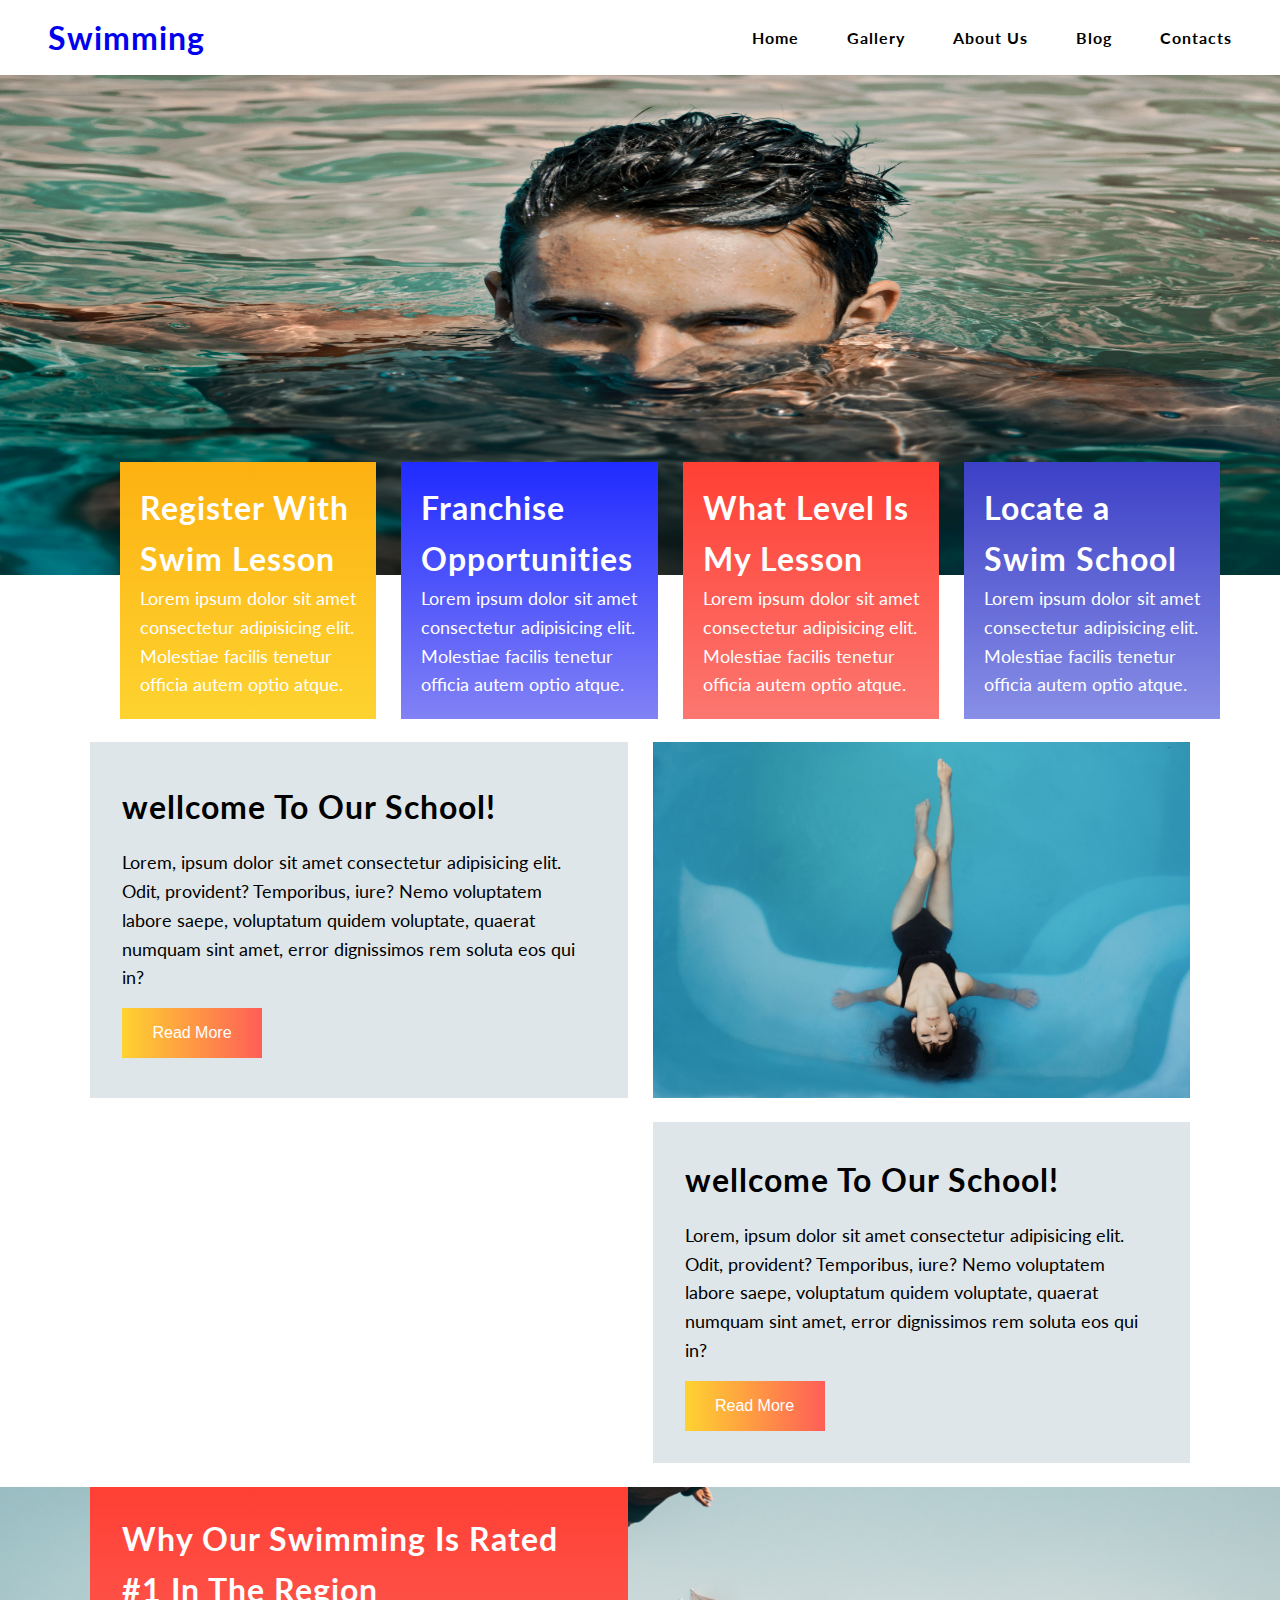
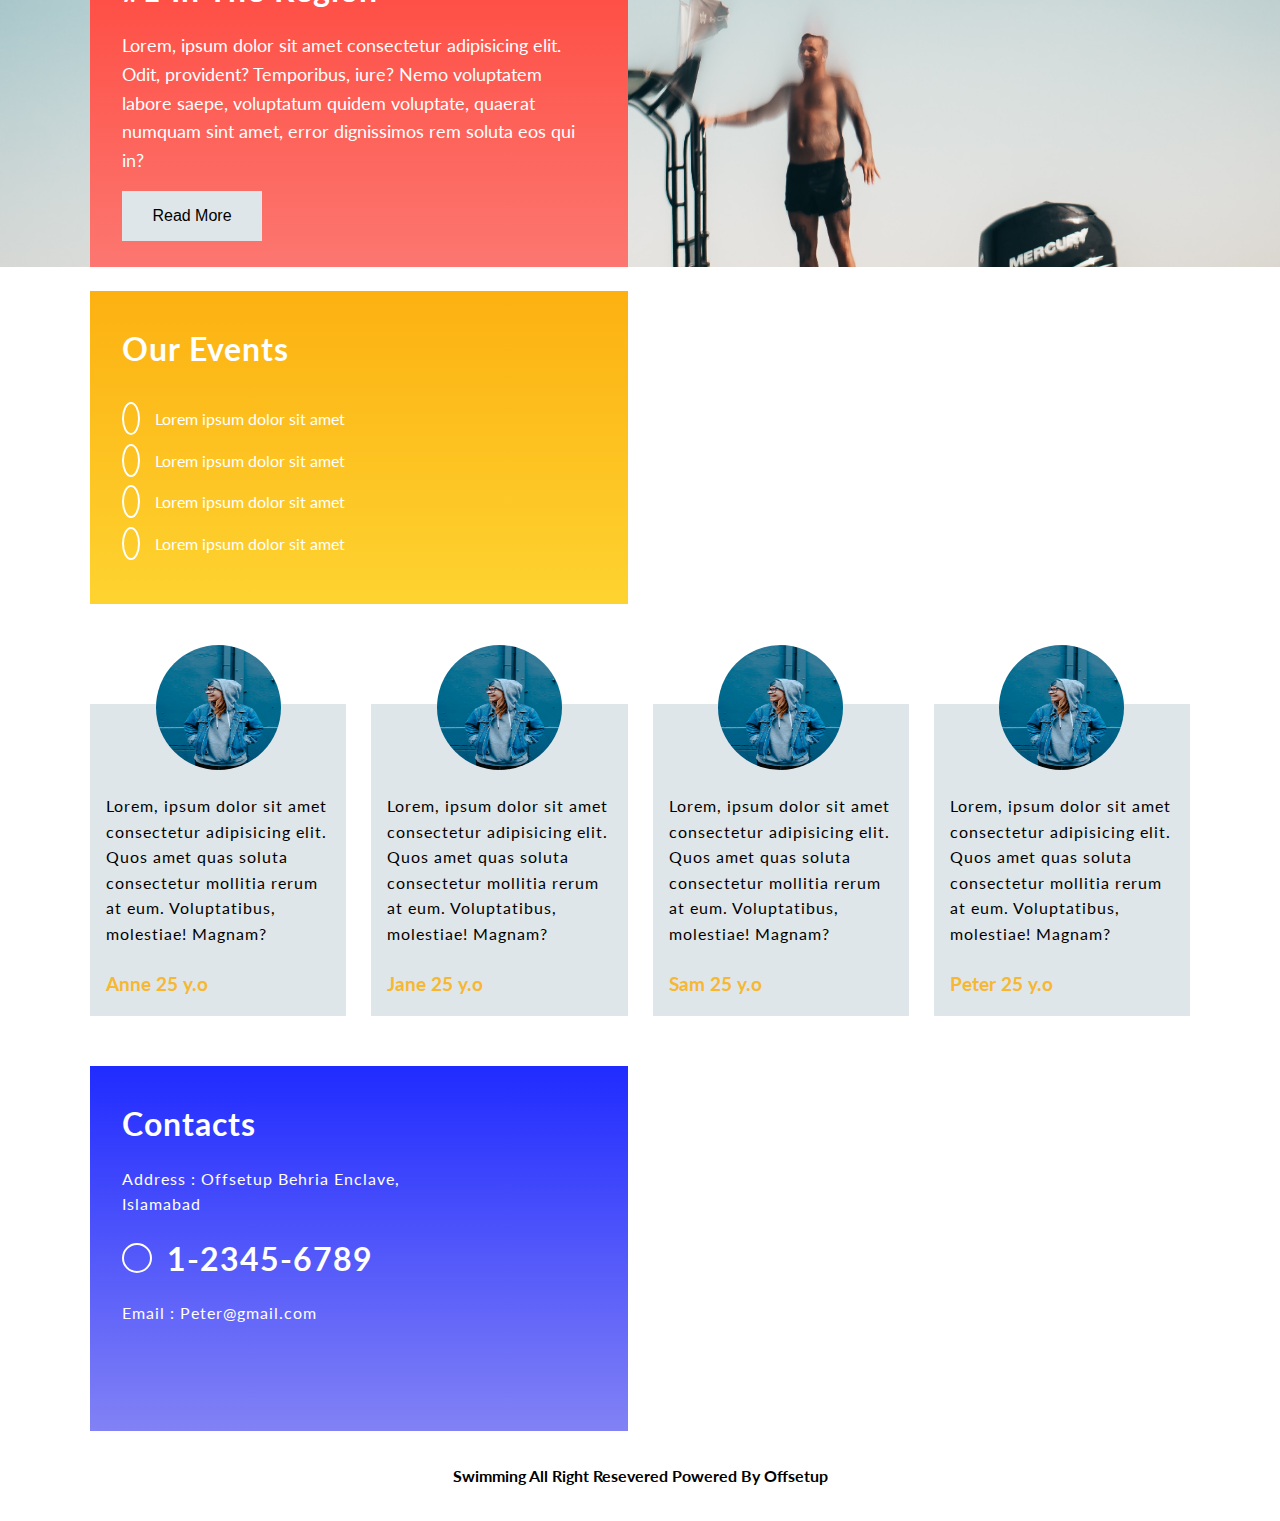
==== home.html @ 22864451 "initial commit" ====
<!DOCTYPE html>
<html lang="en">
  <head>
    <meta charset="UTF-8" />
    <meta name="viewport" content="width=device-width, initial-scale=1.0" />
    <title>swiming</title>
    <link rel="stylesheet" href="style.css" />
    <link rel="stylesheet" href="utilities.css" />
    <link
      rel="stylesheet"
      href="https://cdnjs.cloudflare.com/ajax/libs/font-awesome/6.4.2/css/all.min.css"
      integrity="sha512-z3gLpd7yknf1YoNbCzqRKc4qyor8gaKU1qmn+CShxbuBusANI9QpRohGBreCFkKxLhei6S9CQXFEbbKuqLg0DA=="
      crossorigin="anonymous"
      referrerpolicy="no-referrer"
    />
  </head>

  <body>
    <!-- Navbar -->
    <div class="navbar flex px-2 bg-white">
      <h1 class="fw md text-blue px-2"><a href="index.html">Swimming</a></h1>
      <nav>
        <ul>
          <li class="p-2 ">Home</li>
          <li class="p-2 ">Gallery</li>
          <li class="p-2 ">About Us</li>
          <li class="p-2 ">Blog</li>
          <li class="p-2 ">Contacts</li>
        </ul>
      </nav>
    </div>

    <!-- Header -->

    <header class="header-main">
      <img src="./images/hero.jpg" alt="" />

      <div class="header-cards grid grid-4">
        <div class="card bg-yellow">
          <h1 class="md">Register With Swim Lesson</h1>
          <p class="lead">
            Lorem ipsum dolor sit amet consectetur adipisicing elit. Molestiae
            facilis tenetur officia autem optio atque.
          </p>
        </div>
        <div class="card bg-blue">
          <h1 class="md">Franchise Opportunities </h1>
          <p class="lead">
            Lorem ipsum dolor sit amet consectetur adipisicing elit. Molestiae
            facilis tenetur officia autem optio atque.
          </p>
        </div>
        <div class="card bg-pink">
          <h1 class="md">What Level Is My Lesson</h1>
          <p class="lead">
            Lorem ipsum dolor sit amet consectetur adipisicing elit. Molestiae
            facilis tenetur officia autem optio atque.
          </p>
        </div>
        <div class="card bg-purple">
          <h1 class="md">Locate a Swim School</h1>
          <p class="lead">
            Lorem ipsum dolor sit amet consectetur adipisicing elit. Molestiae
            facilis tenetur officia autem optio atque.
          </p>
        </div>
      </div>
    </header>

    <!-- wellcome to school  -->

    <section class="wellcome-main">
      <div class="grid container">
        <div class="card p-3 bg-light wellcome-card">
          <h1 class="md mb-1">wellcome To Our School!</h1>
          <p class="lead mb-1">
            Lorem, ipsum dolor sit amet consectetur adipisicing elit. Odit,
            provident? Temporibus, iure? Nemo voluptatem labore saepe,
            voluptatum quidem voluptate, quaerat numquam sint amet, error
            dignissimos rem soluta eos qui in?
          </p>
          <button class="btn btn-primary py-1 bg-gradient">Read More</button>
        </div>
        <img src="./images/swim1.jpg" alt="" />
      </div>

      <div class="grid container mt-2">
        <img src="./images/swim2.jpg" alt="" />
        <div class="card p-3 bg-light wellcome-card">
          <h1 class="md mb-1">wellcome To Our School!</h1>
          <p class="lead mb-1">
            Lorem, ipsum dolor sit amet consectetur adipisicing elit. Odit,
            provident? Temporibus, iure? Nemo voluptatem labore saepe,
            voluptatum quidem voluptate, quaerat numquam sint amet, error
            dignissimos rem soluta eos qui in?
          </p>
          <button class="btn btn-primary py-1 bg-gradient">Read More</button>
        </div>
      </div>
    </section>

    <!-- our swimming -->

    <section class="our-swimming mt-2">
      <div class="container grid">
        <div class="card swim-card p-3 wellcome-card bg-pink">
          <h1 class="md mb-1">Why Our Swimming Is Rated #1 In The Region</h1>
          <p class="lead mb-1">
            Lorem, ipsum dolor sit amet consectetur adipisicing elit. Odit,
            provident? Temporibus, iure? Nemo voluptatem labore saepe,
            voluptatum quidem voluptate, quaerat numquam sint amet, error
            dignissimos rem soluta eos qui in?
          </p>
          <button class="btn bg-light py-1">Read More</button>
        </div>
      </div>
    </section>

    <!-- our events -->

    <section class="our-events mt-2">
      <div class="grid container">
        <div class="card p-3 bg-yellow wellcome-card">
          <h1 class="md mb-1">Our Events</h1>
          <ul>
            <li class="my-1">
              <i class="fa-solid fa-arrow-right"></i> Lorem ipsum dolor sit amet
            </li>
            <li class="my-1">
              <i class="fa-solid fa-arrow-right"></i> Lorem ipsum dolor sit amet
            </li>
            <li class="my-1">
              <i class="fa-solid fa-arrow-right"></i> Lorem ipsum dolor sit amet
            </li>
            <li class="my-1">
              <i class="fa-solid fa-arrow-right"></i> Lorem ipsum dolor sit amet
            </li>
          </ul>
        </div>
        <img src="./images/swim2.jpg" alt="" />
      </div>
    </section>

    <!-- profiles -->

    <section class="profiles">
      <div class="container grid grid-4">
        <div class="card profile-card text-center bg-light p-1">
          <img src="./images/pro1.jpg" alt="" />
          <p class="sm text-left mt-1">
            Lorem, ipsum dolor sit amet consectetur adipisicing elit. Quos amet
            quas soluta consectetur mollitia rerum at eum. Voluptatibus,
            molestiae! Magnam?
          </p>
          <h3 class="text-yellow text-left mt-2">Anne 25 y.o</h3>
        </div>
        <div class="card profile-card text-center bg-light p-1">
          <img src="./images/pro1.jpg" alt="" />
          <p class="sm text-left mt-1">
            Lorem, ipsum dolor sit amet consectetur adipisicing elit. Quos amet
            quas soluta consectetur mollitia rerum at eum. Voluptatibus,
            molestiae! Magnam?
          </p>
          <h3 class="text-yellow text-left mt-2">Jane 25 y.o</h3>
        </div>
        <div class="card profile-card text-center bg-light p-1">
          <img src="./images/pro1.jpg" alt="" />
          <p class="sm text-left mt-1">
            Lorem, ipsum dolor sit amet consectetur adipisicing elit. Quos amet
            quas soluta consectetur mollitia rerum at eum. Voluptatibus,
            molestiae! Magnam?
          </p>
          <h3 class="text-yellow text-left mt-2">Sam 25 y.o</h3>
        </div>
        <div class="card profile-card text-center bg-light p-1">
          <img src="./images/pro1.jpg" alt="" />
          <p class="sm text-left mt-1">
            Lorem, ipsum dolor sit amet consectetur adipisicing elit. Quos amet
            quas soluta consectetur mollitia rerum at eum. Voluptatibus,
            molestiae! Magnam?
          </p>
          <h3 class="text-yellow text-left mt-2">Peter 25 y.o</h3>
        </div>
      </div>
    </section>

    <!-- map section  -->

    <section class="map-area">
      <div class="container grid">
        <div class="address card bg-blue p-3 wellcome-card">
          <h1 class="md mb-1">Contacts</h1>
          <p class="sm">Address : Offsetup Behria Enclave,<br>
            Islamabad
          </p>

          <div class="phone mt-1">
            <i class="fa-solid fa-mobile"></i>
            <h1 class="md">1-2345-6789</h1>
          </div>

          <p class="sm mt-1">Email : Peter@gmail.com  </p>
          
          <div class="social-icons my-2">
                     <a href="#"> <i class="fa-brands fa-facebook fa-xl"> </i></a>
                     <a href="#"> <i class="fa-brands fa-github fa-xl"></i> </a>
                     <a href="#"> <i class="fa-brands fa-instagram fa-xl"> </i></a>
                     <a href="#"> <i class="fa-brands fa-whatsapp fa-xl"> </i></a>
          </div>
     
        </div>

        <div class="map">
          <iframe src="https://www.google.com/maps/embed?pb=!1m18!1m12!1m3!1d3317.5713410957605!2d73.10813017463212!3d33.74589898384595!2m3!1f0!2f0!3f0!3m2!1i1024!2i768!4f13.1!3m3!1m2!1s0x38dfc1a69ff4b57d%3A0xd1ffc8fe04005a87!2sBari%20Sarkar%20Darbar%20Hotel!5e0!3m2!1sen!2s!4v1698064831620!5m2!1sen!2s" 
          width="100%" height="100%" style="border:0;"  allowfullscreen="" loading="lazy" referrerpolicy="no-referrer-when-downgrade"></iframe>
        </div>
      </div>
    </section>

    <!-- footer section  -->

    <footer class="py-3 fw text-center ">
      <p>
      Swimming All Right Resevered Powered By Offsetup 
      </p>
    </footer>
  </body>
</html>
---- style.css ----
@import url("https://fonts.googleapis.com/css2?family=Lato:wght@300&display=swap");

* {
  box-sizing: border-box;
  padding: 0;
  margin: 0;
}

:root {
  --secondary-color: #1c3fa8;
  --yellow: #fed330;
  --darkyellow: #f7b731;
  --purple: #888fe6;
  --darkpurple: #3c40c6;
  --darkpink: #ff3f34;
  --lightpink: #ff5e57;
  --lightblue: #5352ed;
  --darkblue: #3742fa;
}

.flex {
  display: flex;
  justify-content: space-between;
  align-items: center;
}

.container {
  max-width: 1100px;
  margin: auto;
}

.grid {
  display: grid;
  grid-template-columns: repeat(2, 1fr);
  gap: 25px;
}

.card {
  padding: 20px;
  color: white;
}

.grid-4 {
  grid-template-columns: repeat(4, 1fr);
}

a {
  text-decoration: none;
}

/* Text sizes */
.lead {
  font-size: 18px;
}

.sm {
  font-size: 1rem;
  letter-spacing: 1px;
}

.md {
  font-size: 2rem;
  letter-spacing: 1px;
}

.lg {
  font-size: 3rem;
  letter-spacing: 1px;
}

.xl {
  font-size: 4rem;
  letter-spacing: 1px;
}

/* background colors */

.bg-white {
  background-color: white;
}
.bg-light {
  background-color: #dfe6e9;
  color: black;
}
.bg-gradient {
  background-image: linear-gradient(to right, #fed330 0%, #ff5e57 100%);
}
.bg-yellow {
  background-image: linear-gradient(to top, #fed330 0%, #fcb111 100%);
}

.bg-blue {
  background-image: linear-gradient(to top, #8282f5 0%, #202bff 100%);
}

.bg-pink {
  background-image: linear-gradient(to top, #fc7770 0%, #ff3f34 100%);
}
.bg-purple {
  background-image: linear-gradient(
    to top,
    var(--purple) 0%,
    var(--darkpurple) 100%
  );
}
/* font-weight */

.fw {
  font-weight: bold;
}

/* text colors */

.text-blue {
  color: var(--secondary-color);
}

.text-yellow {
  color: var(--darkyellow);
}

/* paddings */

.px-1 {
  padding: 0 1rem;
}

.px-2 {
  padding: 0 1.5rem;
}

.px-3 {
  padding: 0 2rem;
}

.px-4 {
  padding: 0 3rem;
}

.px-5 {
  padding: 0 4rem;
}

.py-1 {
  padding: 1rem 0;
}

.py-2 {
  padding: 1.5rem 0;
}

.py-3 {
  padding: 2rem 0;
}

.py-4 {
  padding: 3rem 0;
}

.py-5 {
  padding: 4rem 0;
}

.p-1 {
  padding: 1rem;
}

.p-2 {
  padding: 1.5rem;
}

.p-3 {
  padding: 2rem;
}

.p-4 {
  padding: 2.5rem;
}

.p-5 {
  padding: 3rem;
}

/* margins */
.mt-1 {
  margin-top: 1rem;
}

.mt-2 {
  margin-top: 1.5rem;
}

.mb-1 {
  margin-bottom: 1rem;
}

.mb-2 {
  margin-bottom: 1rem;
}
.my-1 {
  margin: 1rem 0;
}

.my-2 {
  margin: 1.5rem 0;
}

.my-3 {
  margin: 2rem 0;
}

.my-4 {
  margin: 3rem 0;
}

.my-5 {
  margin: 4rem 0;
}

.mx-1 {
  margin: 0 1rem;
}

.mx-2 {
  margin: 0 1.5rem;
}

.mx-3 {
  margin: 0 2rem;
}

.mx-4 {
  margin: 0 3rem;
}

.mx-5 {
  margin: 0 4rem;
}

.m-1 {
  margin: 1rem;
}

.m-2 {
  margin: 1.5rem;
}

.m-3 {
  margin: 2rem;
}

.m-4 {
  margin: 3rem;
}

.m-5 {
  margin: 4rem;
}

/* text alignment */

.text-center {
  text-align: center;
}

.text-left {
  text-align: left !important;
}

/* main css ********************************************************************************************************** */

body {
  font-family: "Lato", sans-serif;
  line-height: 1.6;
}

:root {
  --secondary-color: #1c3fa8;
  --yellow: #fed330;
  --darkyellow: #f7b731;
  --purple: #575fcf;
  --darkpurple: #3c40c6;
  --darkpink: #ff3f34;
  --lightpink: #ff5e57;
  --lightblue: #5352ed;
  --darkblue: #3742fa;
}

.navbar {
  width: 100%;
  height: 75px;
  padding: 0;
}

ul {
  list-style-type: none;
}

img {
  width: 100%;
}

.navbar nav ul {
  display: flex;
}

.navbar nav ul li {
  background-color: transparent;
  color: black;
  font-weight: bold;
  letter-spacing: 1px;
}

.navbar nav ul li:hover {
  background-color: var(--lightblue);
  color: white !important;
}

/* hero section */

.header-main {
  width: 100%;
}

.header-main img {
  width: 100%;
  height: 500px;
  position: relative;
}

.header-cards {
  max-width: 1100px;
  position: absolute;
  margin-top: -120px;
  margin-left: 120px;
}

/* wellcome  */

.wellcome-main {
  margin-top: 160px !important;
}

.wellcome-card {
  display: flex;
  flex-direction: column;
  justify-content: center;
}

.btn {
  justify-self: flex-start;
  width: 140px;
  font-size: 16px;
  border: none;
  color: white;
}

/* our swiming */

.our-swimming {
  background-image: url("images/jump.jpg");
  width: 100%;
  height: 380px !important;
  background-repeat: no-repeat;
  background-position: center;
  background-size: cover;
}

.swim-card {
  max-height: 380px;
}

/* our events */

.fa-solid {
  border: 2px solid white;
  width: 30px;
  height: 30px;
  padding: 5px 7px;
  border-radius: 50%;
  margin-right: 15px;
}

/* profiles */

.profiles {
  margin-top: 100px;
  margin-bottom: 50px;
}

.profiles .container .card img {
  width: 125px;
  height: 125px;
  border-radius: 50%;
  margin-top: -75px;
}

/* location  */

.phone {
  display: flex;
  align-items: center;
}

.social-icons a {
  color: white;
  margin-right: 15px;
}

/* ************************************************************************************************ */

/* for tablets */

@media (max-width: 800px) {
  .flex {
    flex-direction: column;
  }
  .card {
    margin: 10px !important;
  }
  .grid {
    grid-template-columns: 1fr !important;
    gap: 0px !important;
  }
  

  .grid-4 {
    grid-template-columns: repeat(2, 1fr) !important;
  }

  .navbar {
    height: auto;
  }
  .navbar nav {
    margin: 10px 0;
  }
  .navbar nav ul li {
    padding: 10px 15px !important;
    font-size: 15px;
  }

  .header-cards {
    max-width: 1100px;
    position: relative;
    margin-top: 0;
    margin-left: 0;
  }

  .wellcome-main {
    margin-top: 0px !important;
  }
  
  .swim-card {
  margin: 0 !important;
    justify-self: center;
  }

  .profile-card:nth-child(3){
    margin-top: 65px !important;
  }

  .profile-card:nth-child(4){
    margin-top: 65px !important;
  }

  .map{
    height: 350px;
  }
}

/* for mobiles */

@media (max-width: 500px) {
  .grid {
    grid-template-columns: 1fr !important;
  }
  
  .grid-4 {
    grid-template-columns:  1fr !important;
  }

  .card {
    margin: 15px !important;
  }
.navbar{
  padding: 5px !important;
}
  .navbar nav ul li {
    padding:  10px !important;
    font-size: 13px;
  }
  .our-swimming {
    height: 460px !important;
  }
  .swim-card {
    margin: 0 !important;
   max-height: 460px;
    }

    .profile-card:nth-child(2){
      margin-top: 65px !important;
    }
}
---- utilities.css ----
:root {
  --secondary-color: #1c3fa8;
  --yellow: #fed330;
  --darkyellow: #f7b731;
  --purple: #888fe6;
  --darkpurple: #3c40c6;
  --darkpink: #ff3f34;
  --lightpink: #ff5e57;
  --lightblue: #5352ed;
  --darkblue: #3742fa;
}

.flex {
  display: flex;
  justify-content: space-between;
  align-items: center;
}

.container{
  max-width: 1100px;
  margin: auto;
}

.grid{
  display: grid;
  grid-template-columns: repeat(2,1fr);
  gap: 25px;
}

.card{
    padding: 20px;
    color: white;
}

.grid-4{
grid-template-columns: repeat(4,1fr);
}

a {
  text-decoration: none;
}

/* Text sizes */
.lead {
  font-size: 18px;
}

.sm {
  font-size: 1rem;
  letter-spacing: 1px;
}

.md {
  font-size: 2rem;
  letter-spacing: 1px;
}

.lg {
  font-size: 3rem;
  letter-spacing: 1px;
}

.xl {
  font-size: 4rem;
  letter-spacing: 1px;
}

/* background colors */

.bg-white {
  background-color: white;
}
.bg-light{
  background-color: #dfe6e9;
  color: black;
}
.bg-gradient{
  background-image: linear-gradient(to right, #fed330  0%,#ff5e57 100%);
}
.bg-yellow{
  background-image: linear-gradient(to top, #fed330  0%,#fcb111  100%);
}

.bg-blue{
  background-image: linear-gradient(to top, #8282f5  0%, #202bff  100%);
}

.bg-pink{
  background-image: linear-gradient(to top, #fc7770  0%, #ff3f34  100%);
}
.bg-purple{
  background-image: linear-gradient(to top, var(--purple)  0%, var(--darkpurple)  100%);
}
/* font-weight */

.fw {
  font-weight: bold;
}

/* text colors */

.text-blue {
  color: var(--secondary-color);
}

.text-yellow{
  color: var(--darkyellow);
}

/* paddings */

.px-1 {
  padding: 0 1rem;
}

.px-2 {
  padding: 0 1.5rem;
}

.px-3 {
  padding: 0 2rem;
}

.px-4 {
  padding: 0 3rem;
}

.px-5 {
  padding: 0 4rem;
}

.py-1 {
  padding: 1rem 0;
}

.py-2 {
  padding: 1.5rem 0;
}

.py-3 {
  padding: 2rem 0;
}

.py-4 {
  padding: 3rem 0;
}

.py-5 {
  padding: 4rem 0;
}

.p-1 {
  padding: 1rem;
}

.p-2 {
  padding: 1.5rem;
}

.p-3 {
  padding: 2rem;
}

.p-4 {
  padding: 2.5rem;
}

.p-5 {
  padding: 3rem;
}

/* margins */
.mt-1{
  margin-top: 1rem;
}

.mt-2{
  margin-top: 1.5rem;
}

.mb-1{
  margin-bottom: 1rem;
}

.mb-2{
margin-bottom: 1rem;
}
.my-1 {
  margin: 1rem 0;
}

.my-2 {
  margin: 1.5rem 0;
}

.my-3 {
  margin: 2rem 0;
}

.my-4 {
  margin: 3rem 0;
}

.my-5 {
  margin: 4rem 0;
}

.mx-1 {
  margin: 0 1rem;
}

.mx-2 {
  margin: 0 1.5rem;
}

.mx-3 {
  margin: 0 2rem;
}

.mx-4 {
  margin: 0 3rem;
}

.mx-5 {
  margin: 0 4rem;
}

.m-1 {
  margin: 1rem;
}

.m-2 {
  margin: 1.5rem;
}

.m-3 {
  margin: 2rem;
}

.m-4 {
  margin: 3rem;
}

.m-5 {
  margin: 4rem;
}

/* text alignment */

.text-center{
  text-align: center;
}

.text-left{
  text-align: left !important;
}



@media (max-width: 800px){
  .flex{
    flex-direction: column;
  }
}
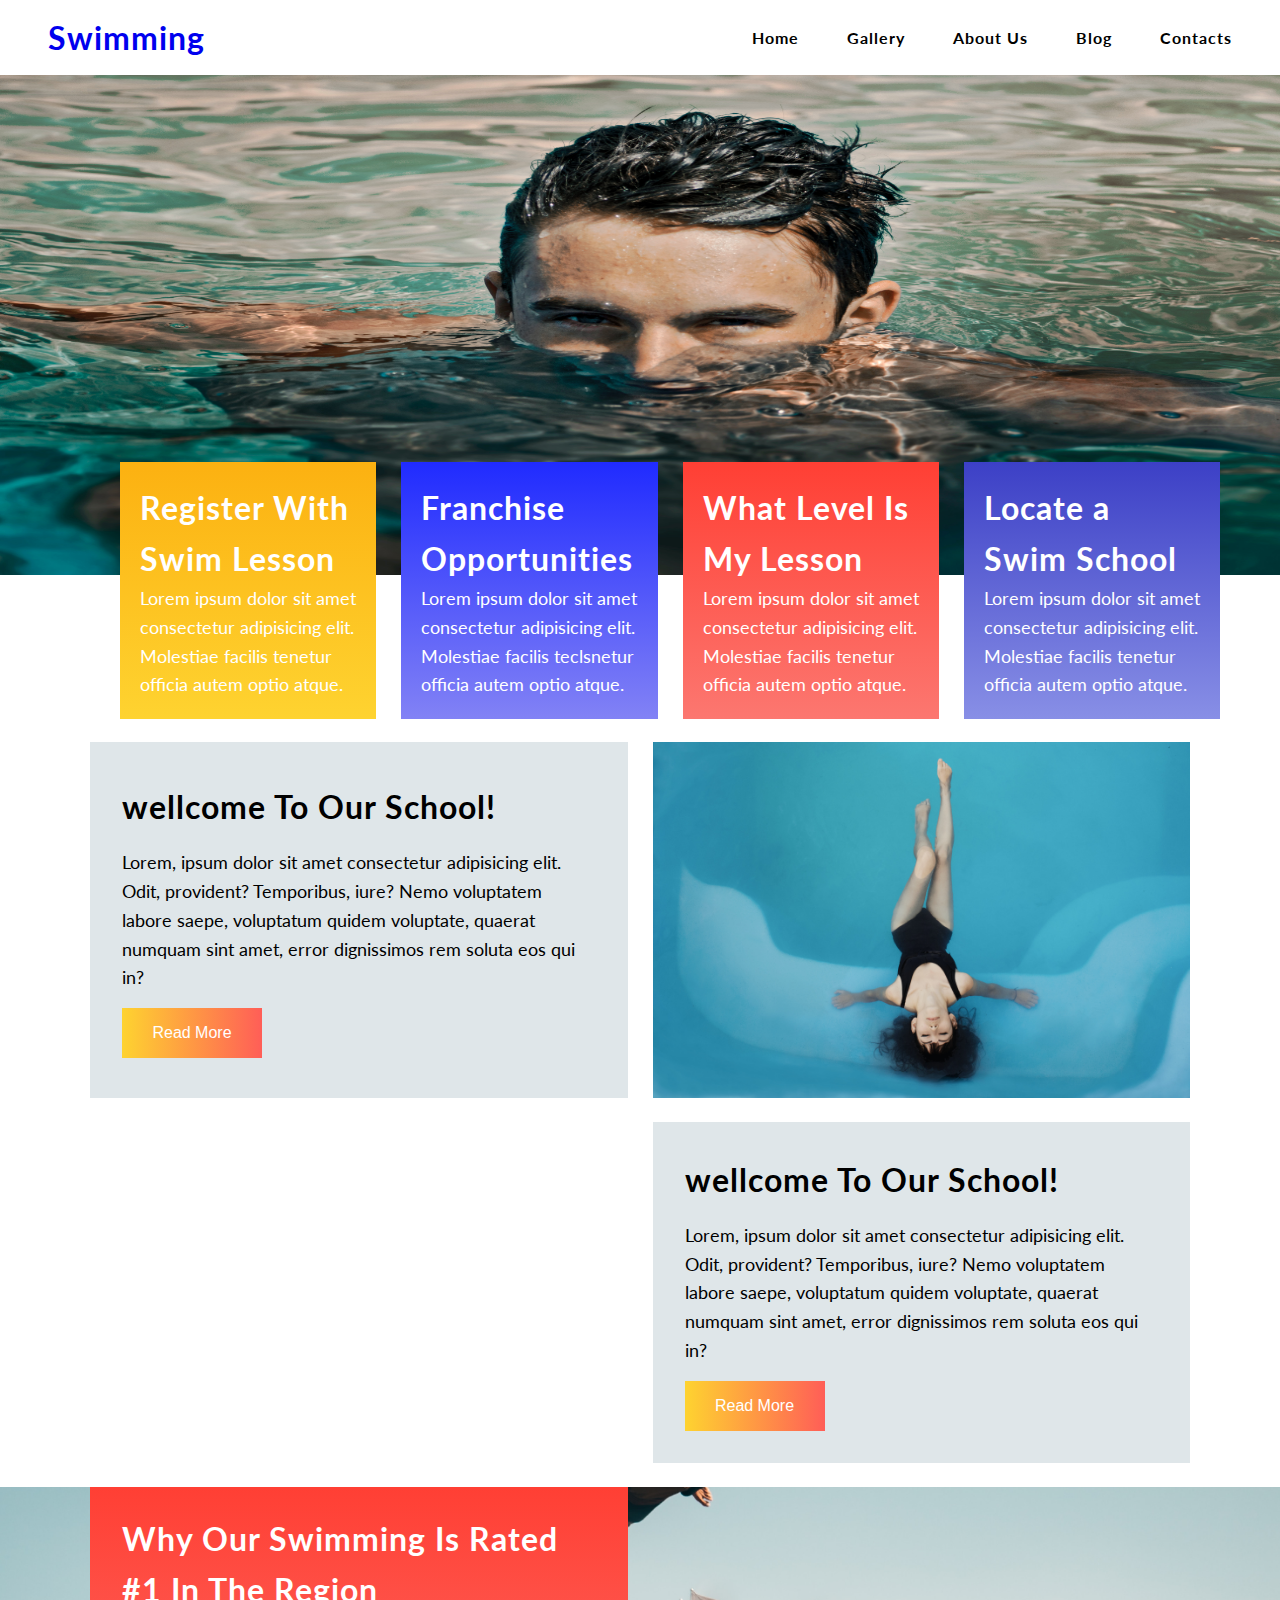
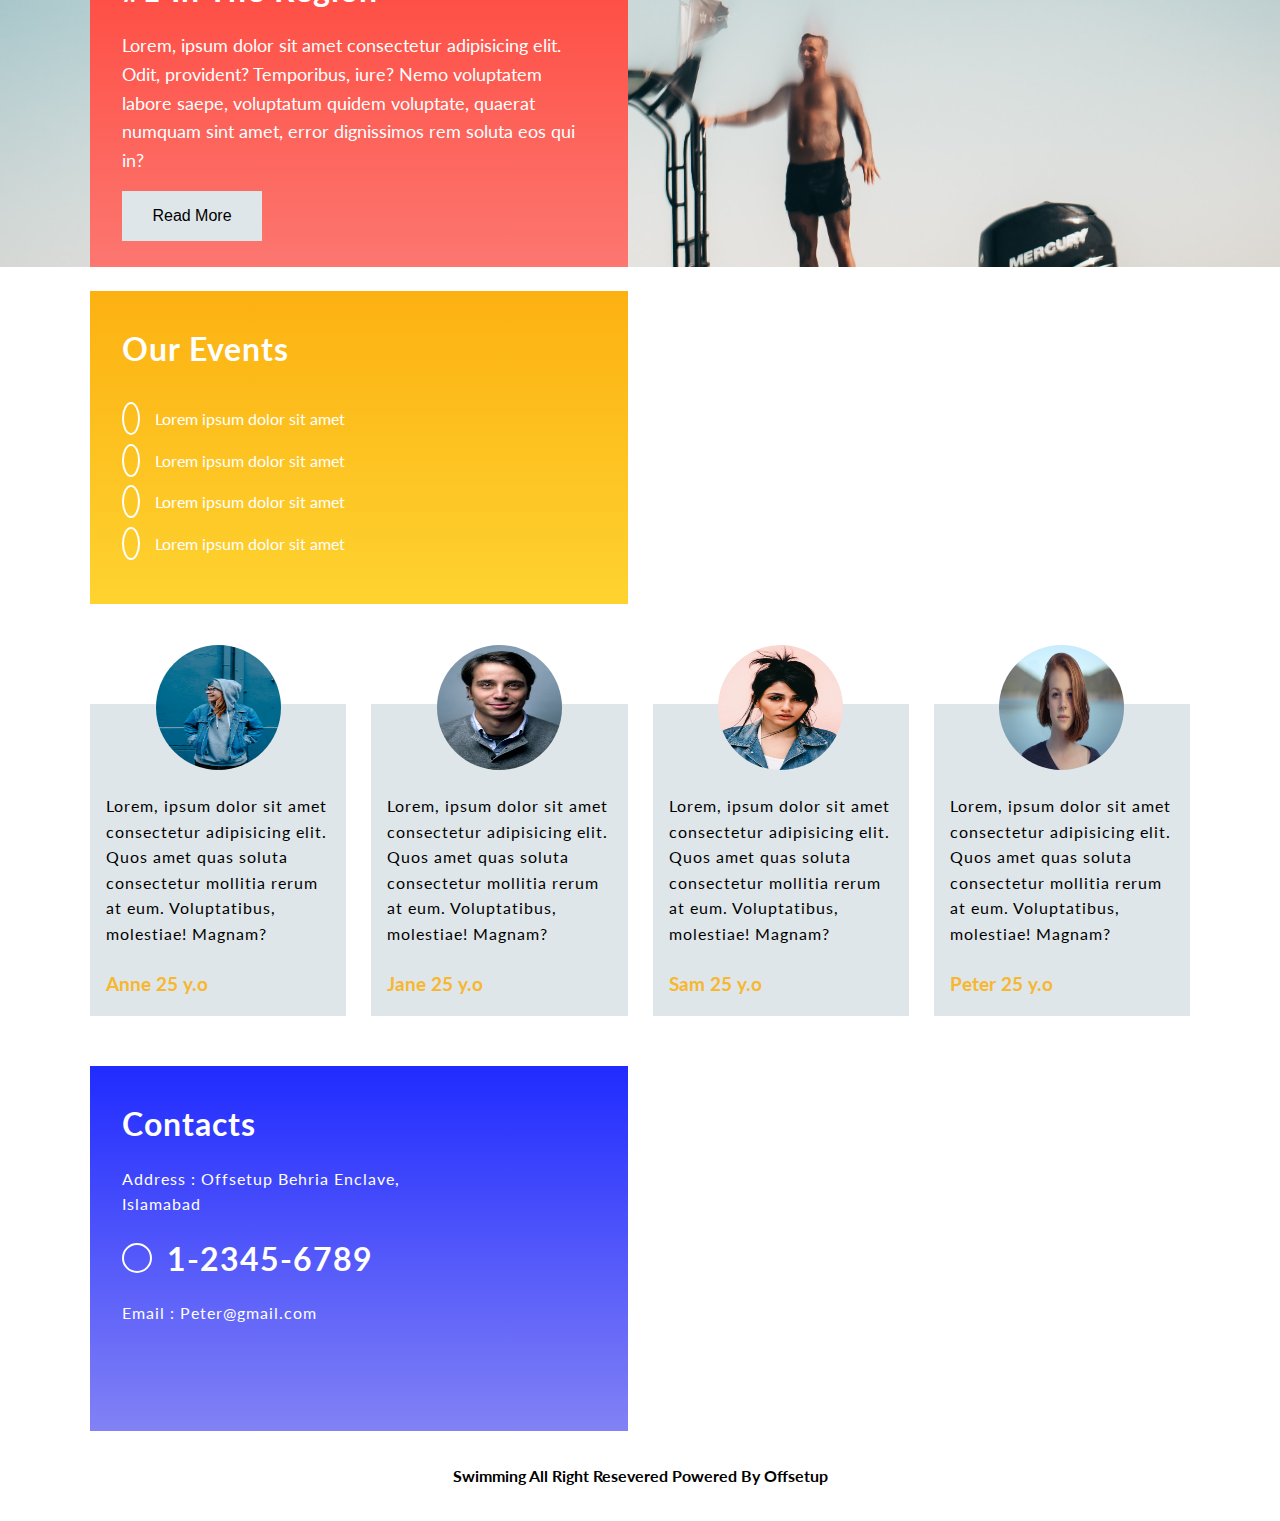
==== commit fdf2253b: "updated" ====
--- a/home.html
+++ b/home.html
@@ -47,7 +47,7 @@
           <h1 class="md">Franchise Opportunities </h1>
           <p class="lead">
             Lorem ipsum dolor sit amet consectetur adipisicing elit. Molestiae
-            facilis tenetur officia autem optio atque.
+            facilis teclsnetur officia autem optio atque.
           </p>
         </div>
         <div class="card bg-pink">
@@ -155,7 +155,7 @@
           <h3 class="text-yellow text-left mt-2">Anne 25 y.o</h3>
         </div>
         <div class="card profile-card text-center bg-light p-1">
-          <img src="./images/pro1.jpg" alt="" />
+          <img src="./images/pro2.jpg" alt="" />
           <p class="sm text-left mt-1">
             Lorem, ipsum dolor sit amet consectetur adipisicing elit. Quos amet
             quas soluta consectetur mollitia rerum at eum. Voluptatibus,
@@ -164,7 +164,7 @@
           <h3 class="text-yellow text-left mt-2">Jane 25 y.o</h3>
         </div>
         <div class="card profile-card text-center bg-light p-1">
-          <img src="./images/pro1.jpg" alt="" />
+          <img src="./images/pro3.jpg" alt="" />
           <p class="sm text-left mt-1">
             Lorem, ipsum dolor sit amet consectetur adipisicing elit. Quos amet
             quas soluta consectetur mollitia rerum at eum. Voluptatibus,
@@ -173,7 +173,7 @@
           <h3 class="text-yellow text-left mt-2">Sam 25 y.o</h3>
         </div>
         <div class="card profile-card text-center bg-light p-1">
-          <img src="./images/pro1.jpg" alt="" />
+          <img src="./images/pro4.jpg" alt="" />
           <p class="sm text-left mt-1">
             Lorem, ipsum dolor sit amet consectetur adipisicing elit. Quos amet
             quas soluta consectetur mollitia rerum at eum. Voluptatibus,
--- a/style.css
+++ b/style.css
@@ -409,6 +409,58 @@
 
 /* ************************************************************************************************ */
 
+
+@media (max-width: 1050px){
+
+  .our-swimming {
+    height: auto !important;
+  }
+  .swim-card {
+    margin: 0 !important;
+   max-height: auto;
+    }
+
+    .grid {
+      gap: 10px !important;
+    }
+  
+    .grid-4 {
+      grid-template-columns: repeat(2, 1fr) !important;
+    }
+
+    .header-cards {
+      max-width: 1100px;
+      position: relative;
+      margin-top: -100px;
+      margin-left: 0px;
+    }
+    .header-cards .card{
+      margin-left: 10px;
+      margin-right: 10px;
+    }
+
+    
+.wellcome-main {
+  margin-top: 50px !important;
+}
+.wellcome-main .grid img{
+  height: 350px;
+}
+.our-events .grid img{
+  height: 350px;
+}
+.profile-card{
+  margin: 10px;
+}
+.profile-card:nth-child(3){
+  margin-top: 65px !important;
+}
+
+.profile-card:nth-child(4){
+  margin-top: 65px !important;
+}
+}
+
 /* for tablets */
 
 @media (max-width: 800px) {
@@ -422,12 +474,7 @@
     grid-template-columns: 1fr !important;
     gap: 0px !important;
   }
-  
-
-  .grid-4 {
-    grid-template-columns: repeat(2, 1fr) !important;
-  }
-
+ 
   .navbar {
     height: auto;
   }
@@ -454,15 +501,17 @@
   margin: 0 !important;
     justify-self: center;
   }
-
-  .profile-card:nth-child(3){
+  .wellcome-main .grid img{
+    height: 300px;
+  }
+  .our-events .grid img{
+    height: 300px;
+  }
+  
+  .profile-card:nth-child(2){
     margin-top: 65px !important;
   }
-
-  .profile-card:nth-child(4){
-    margin-top: 65px !important;
-  }
-
+  
   .map{
     height: 350px;
   }
@@ -490,14 +539,12 @@
     font-size: 13px;
   }
   .our-swimming {
-    height: 460px !important;
+    max-height: 460px !important;
   }
   .swim-card {
     margin: 0 !important;
-   max-height: 460px;
+   height: 460px;
     }
 
-    .profile-card:nth-child(2){
-      margin-top: 65px !important;
-    }
-}
+   
+}
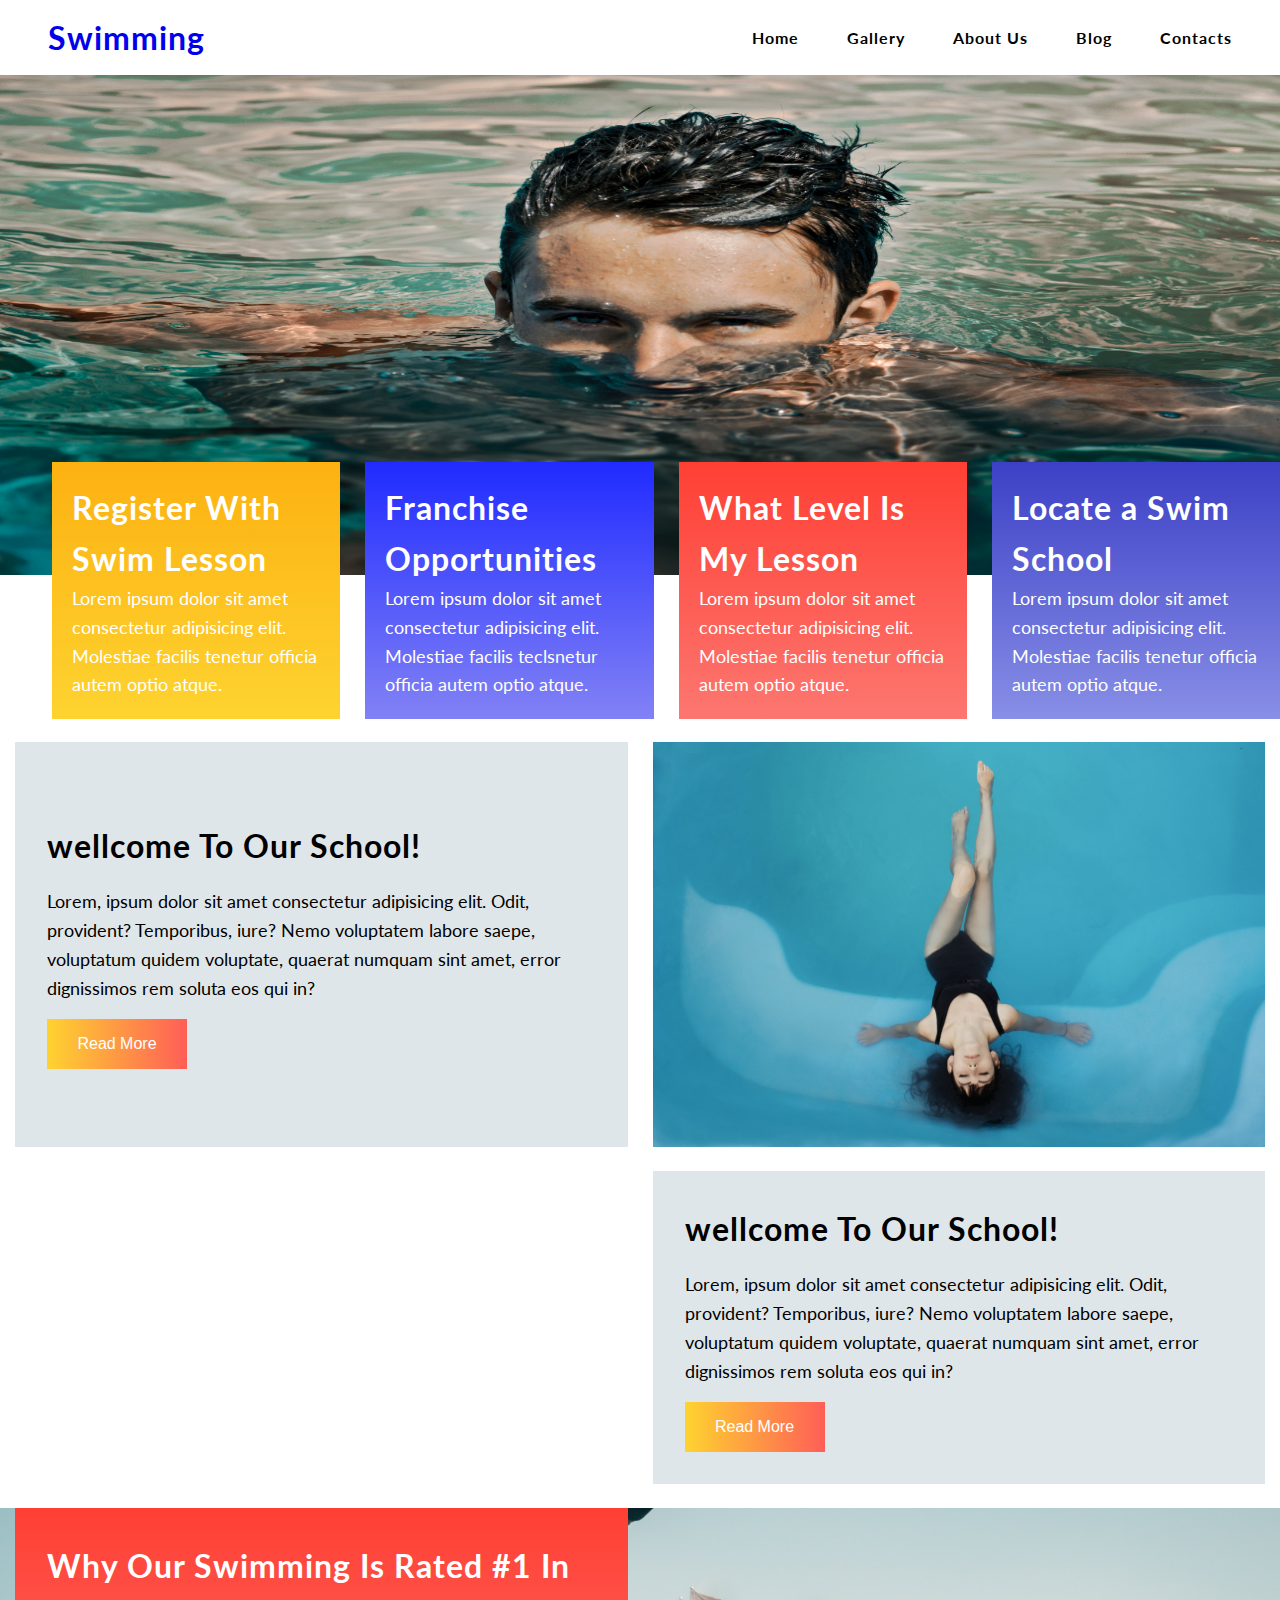
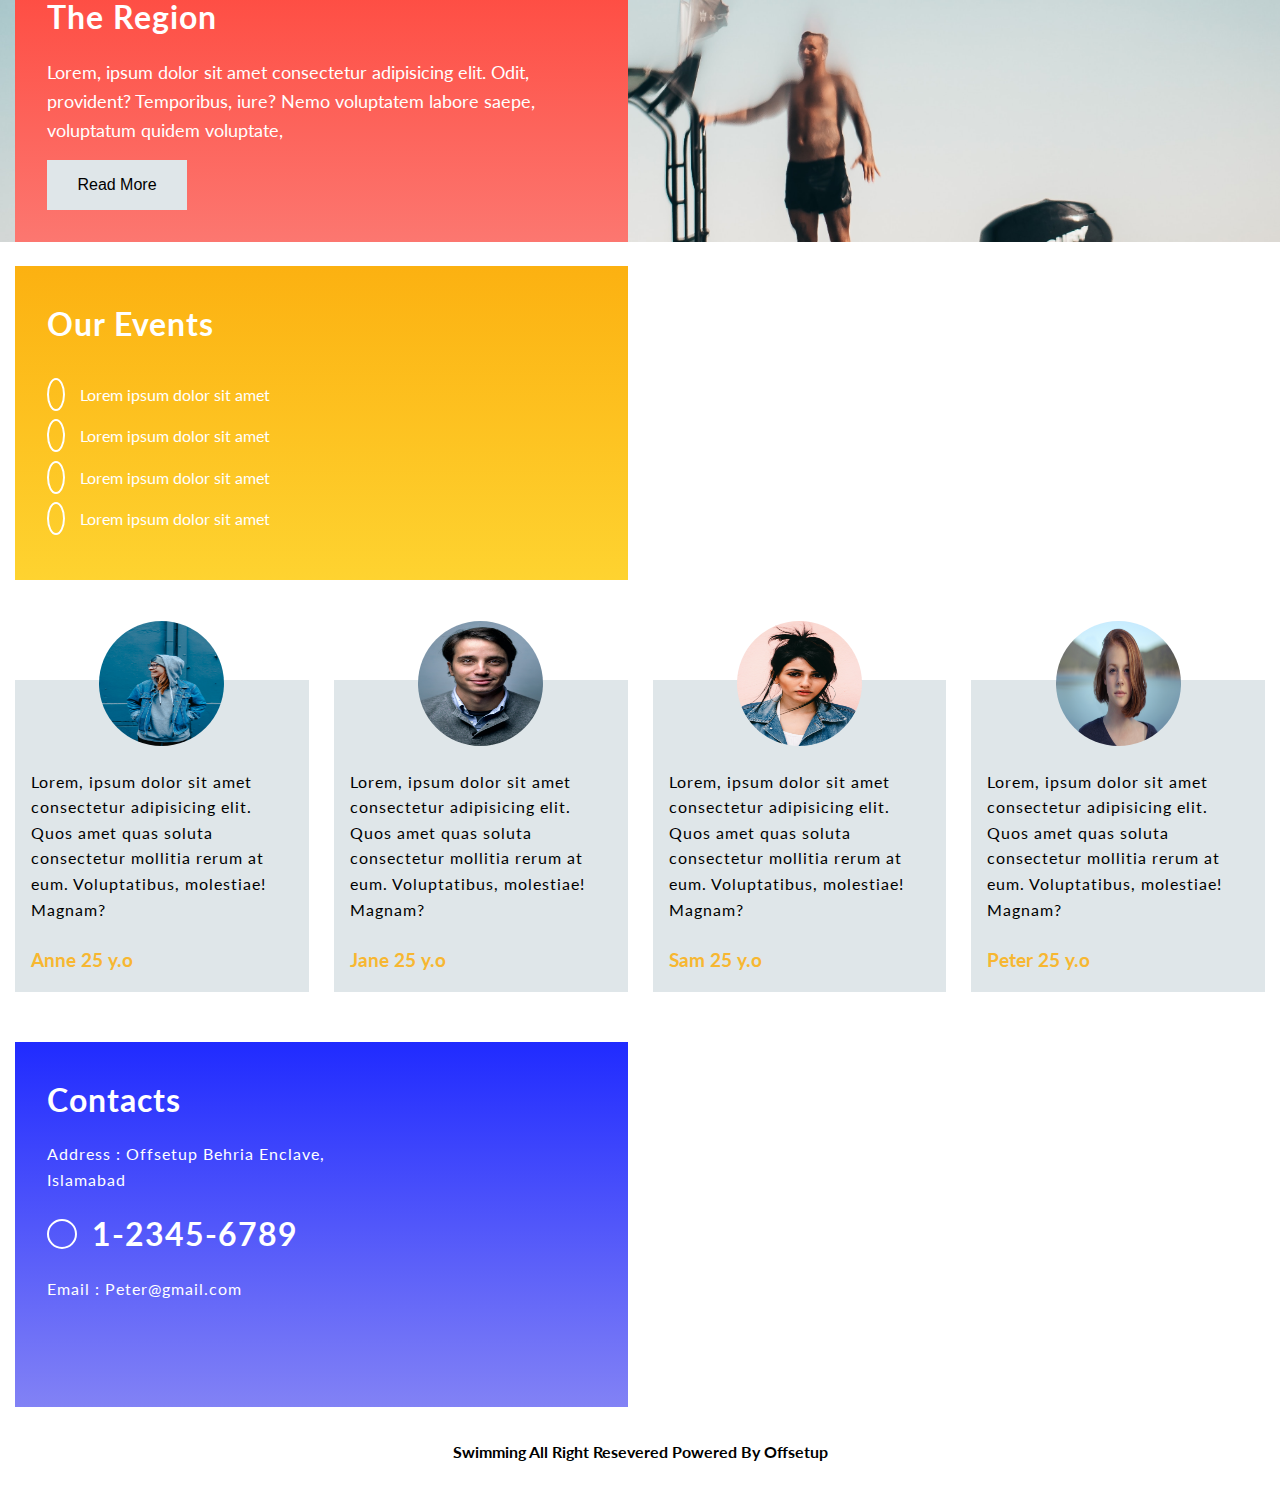
==== commit 683ba9a8: "minor fixation" ====
--- a/home.html
+++ b/home.html
@@ -108,8 +108,7 @@
           <p class="lead mb-1">
             Lorem, ipsum dolor sit amet consectetur adipisicing elit. Odit,
             provident? Temporibus, iure? Nemo voluptatem labore saepe,
-            voluptatum quidem voluptate, quaerat numquam sint amet, error
-            dignissimos rem soluta eos qui in?
+            voluptatum quidem voluptate,
           </p>
           <button class="btn bg-light py-1">Read More</button>
         </div>
@@ -196,7 +195,7 @@
 
           <div class="phone mt-1">
             <i class="fa-solid fa-mobile"></i>
-            <h1 class="md">1-2345-6789</h1>
+            <h2 class="md ">1-2345-6789</h2>
           </div>
 
           <p class="sm mt-1">Email : Peter@gmail.com  </p>
--- a/style.css
+++ b/style.css
@@ -25,7 +25,7 @@
 }
 
 .container {
-  max-width: 1100px;
+  max-width: 1250px !important;
   margin: auto;
 }
 
@@ -329,10 +329,10 @@
 }
 
 .header-cards {
-  max-width: 1100px;
+  max-width: 1250px;
   position: absolute;
   margin-top: -120px;
-  margin-left: 120px;
+  margin-left: 52px;
 }
 
 /* wellcome  */
@@ -360,14 +360,14 @@
 .our-swimming {
   background-image: url("images/jump.jpg");
   width: 100%;
-  height: 380px !important;
+  height: auto !important;
   background-repeat: no-repeat;
   background-position: center;
   background-size: cover;
 }
 
 .swim-card {
-  max-height: 380px;
+  max-height: 400px !important;
 }
 
 /* our events */
@@ -496,11 +496,6 @@
   .wellcome-main {
     margin-top: 0px !important;
   }
-  
-  .swim-card {
-  margin: 0 !important;
-    justify-self: center;
-  }
   .wellcome-main .grid img{
     height: 300px;
   }
@@ -539,12 +534,18 @@
     font-size: 13px;
   }
   .our-swimming {
-    max-height: 460px !important;
+    max-height: 800px !important;
   }
   .swim-card {
     margin: 0 !important;
-   height: 460px;
+ max-height: 800px  !important;
     }
 
-   
-}
+   .md{
+    font-size: 1.5rem;
+   }
+
+   .phone h2{
+    font-size: 16px !important;
+   }
+}
